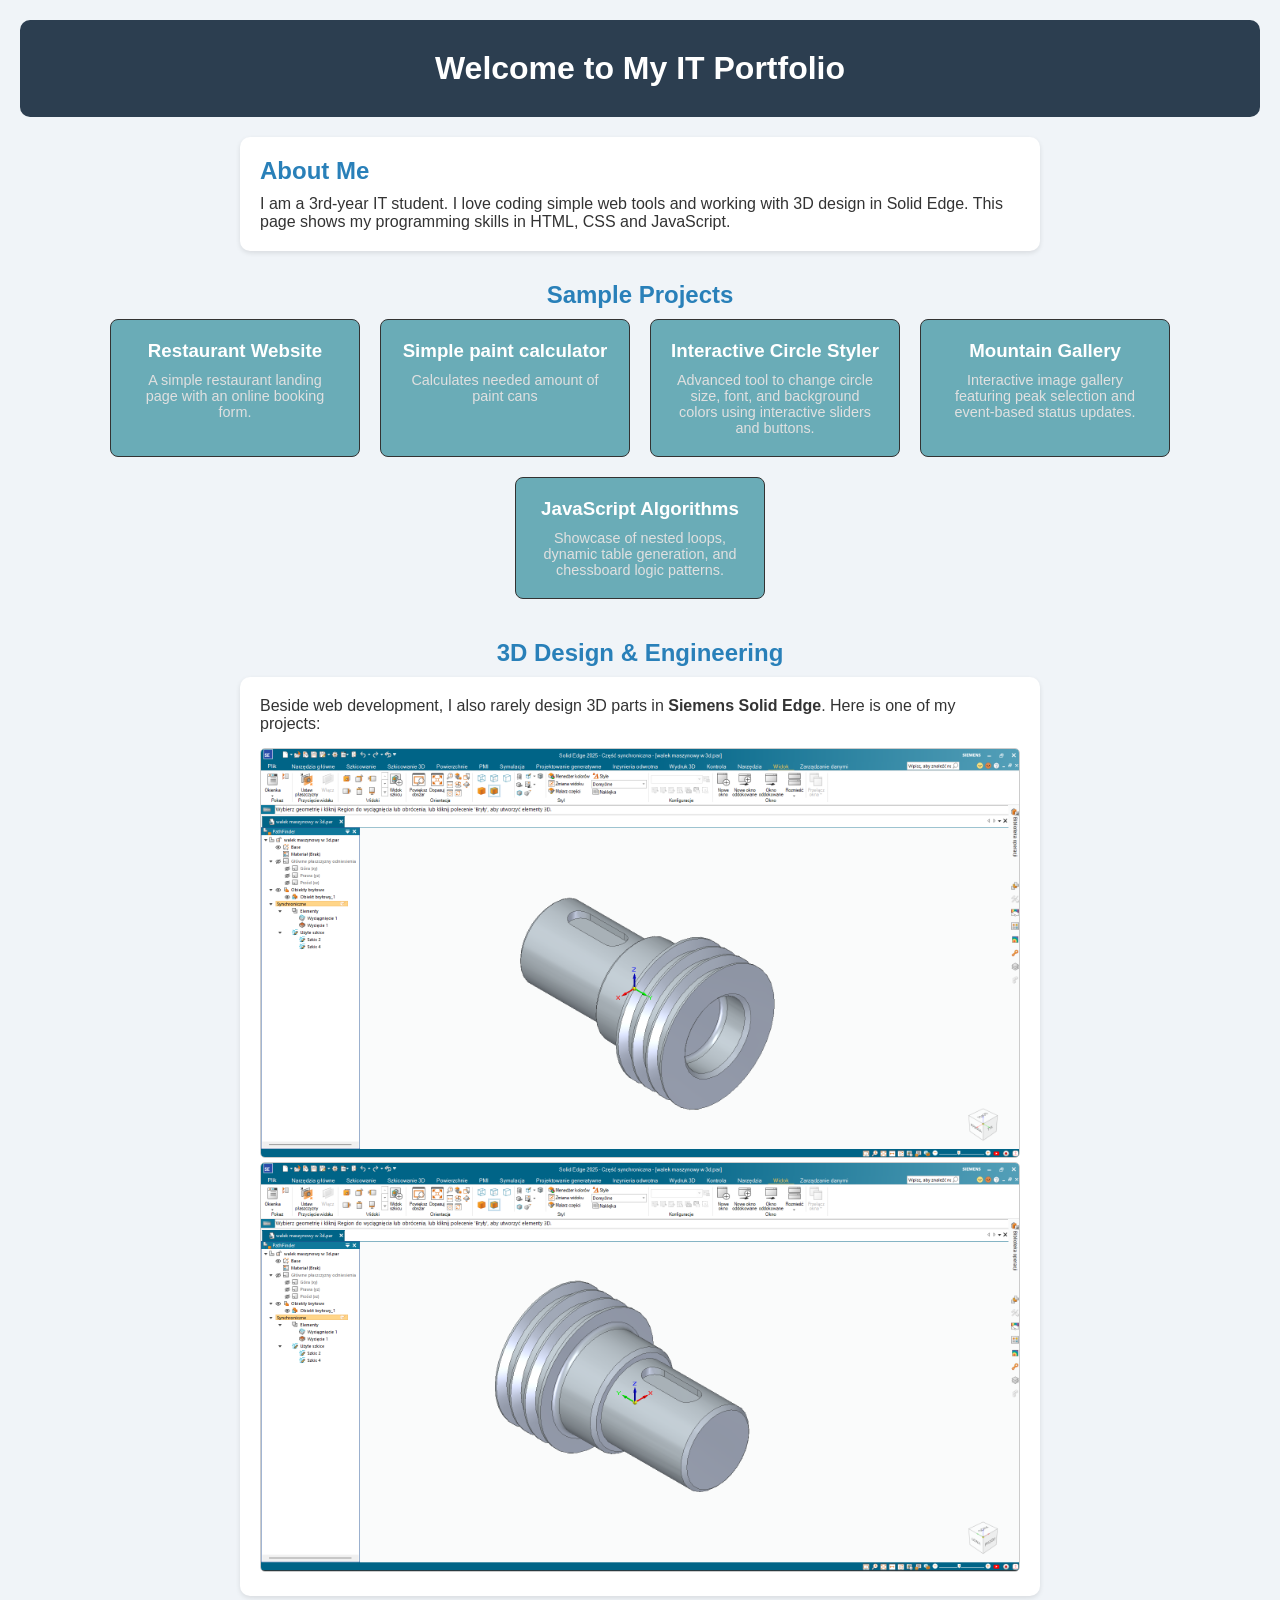
==== index.html @ f7da4ca8 "Update and rename main-index.html to index.html" ====
<!DOCTYPE html>
<html lang="en">
<head>
    <meta charset="UTF-8">
    <meta name="viewport" content="width=device-width, initial-scale=1.0">
    <title>My Portfolio</title>
    <style>
        * { margin: 0; padding: 0; box-sizing: border-box; font-family: Verdana, sans-serif; }
        
        body {
            background-color: #f0f4f8;
            color: #333;
            display: flex;
            flex-direction: column;
            align-items: center;
            padding: 20px;
        }

        header {
            background-color: #2c3e50;
            color: white;
            width: 100%;
            padding: 30px;
            text-align: center;
            border-radius: 10px;
            margin-bottom: 20px;
        }

        #about-me {
            background-color: #fff;
            padding: 20px;
            border-radius: 10px;
            box-shadow: 0 2px 5px rgba(0,0,0,0.1);
            width: 80%;
            max-width: 800px;
            margin-bottom: 30px;
        }

        h2 { margin-bottom: 10px; color: #2980b9; }

        .project-container {
            display: flex;
            flex-wrap: wrap;
            justify-content: center;
            gap: 20px;
            width: 100%;
        }

        .project-box {
            background-color: #6aacb7;
            color: white;
            padding: 20px;
            width: 250px;
            border-radius: 8px;
            text-align: center;
            text-decoration: none;
            transition: 0.3s;
            border: 1px solid #333;
        }

        .project-box:hover {
            background-color: #2c3e50;
            transform: scale(1.05);
        }

        .project-box p {
            font-size: 0.9em;
            margin-top: 10px;
            color: #e0e0e0;
        }
    </style>
</head>
<body>

    <header>
        <h1>Welcome to My IT Portfolio</h1>
    </header>

    <div id="about-me">
        <h2>About Me</h2>
        <p>I am a 3rd-year IT student. I love coding simple web tools and working with 3D design in Solid Edge. This page shows my programming skills in HTML, CSS and JavaScript.</p>
    </div>

    <h2>Sample Projects</h2>
    <div class="project-container">
        
        <a href="restaurant.html" class="project-box">
            <h3>Restaurant Website</h3>
            <p>A simple restaurant landing page with an online booking form.</p>
        </a>

        <a href="paint-calculator.html" class="project-box">
            <h3>Simple paint calculator</h3>
            <p>Calculates needed amount of paint cans</p>
        </a>

        <a href="colors-circle-sizing.html" class="project-box">
            <h3>Interactive Circle Styler</h3>
            <p>Advanced tool to change circle size, font, and background colors using interactive sliders and buttons.</p>
        </a>

        <a href="mountains.html" class="project-box">
            <h3>Mountain Gallery</h3>
            <p>Interactive image gallery featuring peak selection and event-based status updates.</p>
        </a>

        <a href="loops.html" class="project-box">
            <h3>JavaScript Algorithms</h3>
            <p>Showcase of nested loops, dynamic table generation, and chessboard logic patterns.</p>
        </a>

    </div>


    <h2 style="margin-top: 40px;">3D Design & Engineering</h2>
<div id="about-me">
    <p>Beside web development, I also rarely design 3D parts in <b>Siemens Solid Edge</b>. Here is one of my projects:</p>
    <div style="text-align: center; margin-top: 15px;">
        <img src="walek3d.png" alt="SolidEdgeProject" style="max-width: 100%; border-radius: 5px; border: 1px solid #ccc;">
        <img src="walek3dv2.png" alt="SolidEdgeProject" style="max-width: 100%; border-radius: 5px; border: 1px solid #ccc;">
         </div>
</div>
</body>
</html>
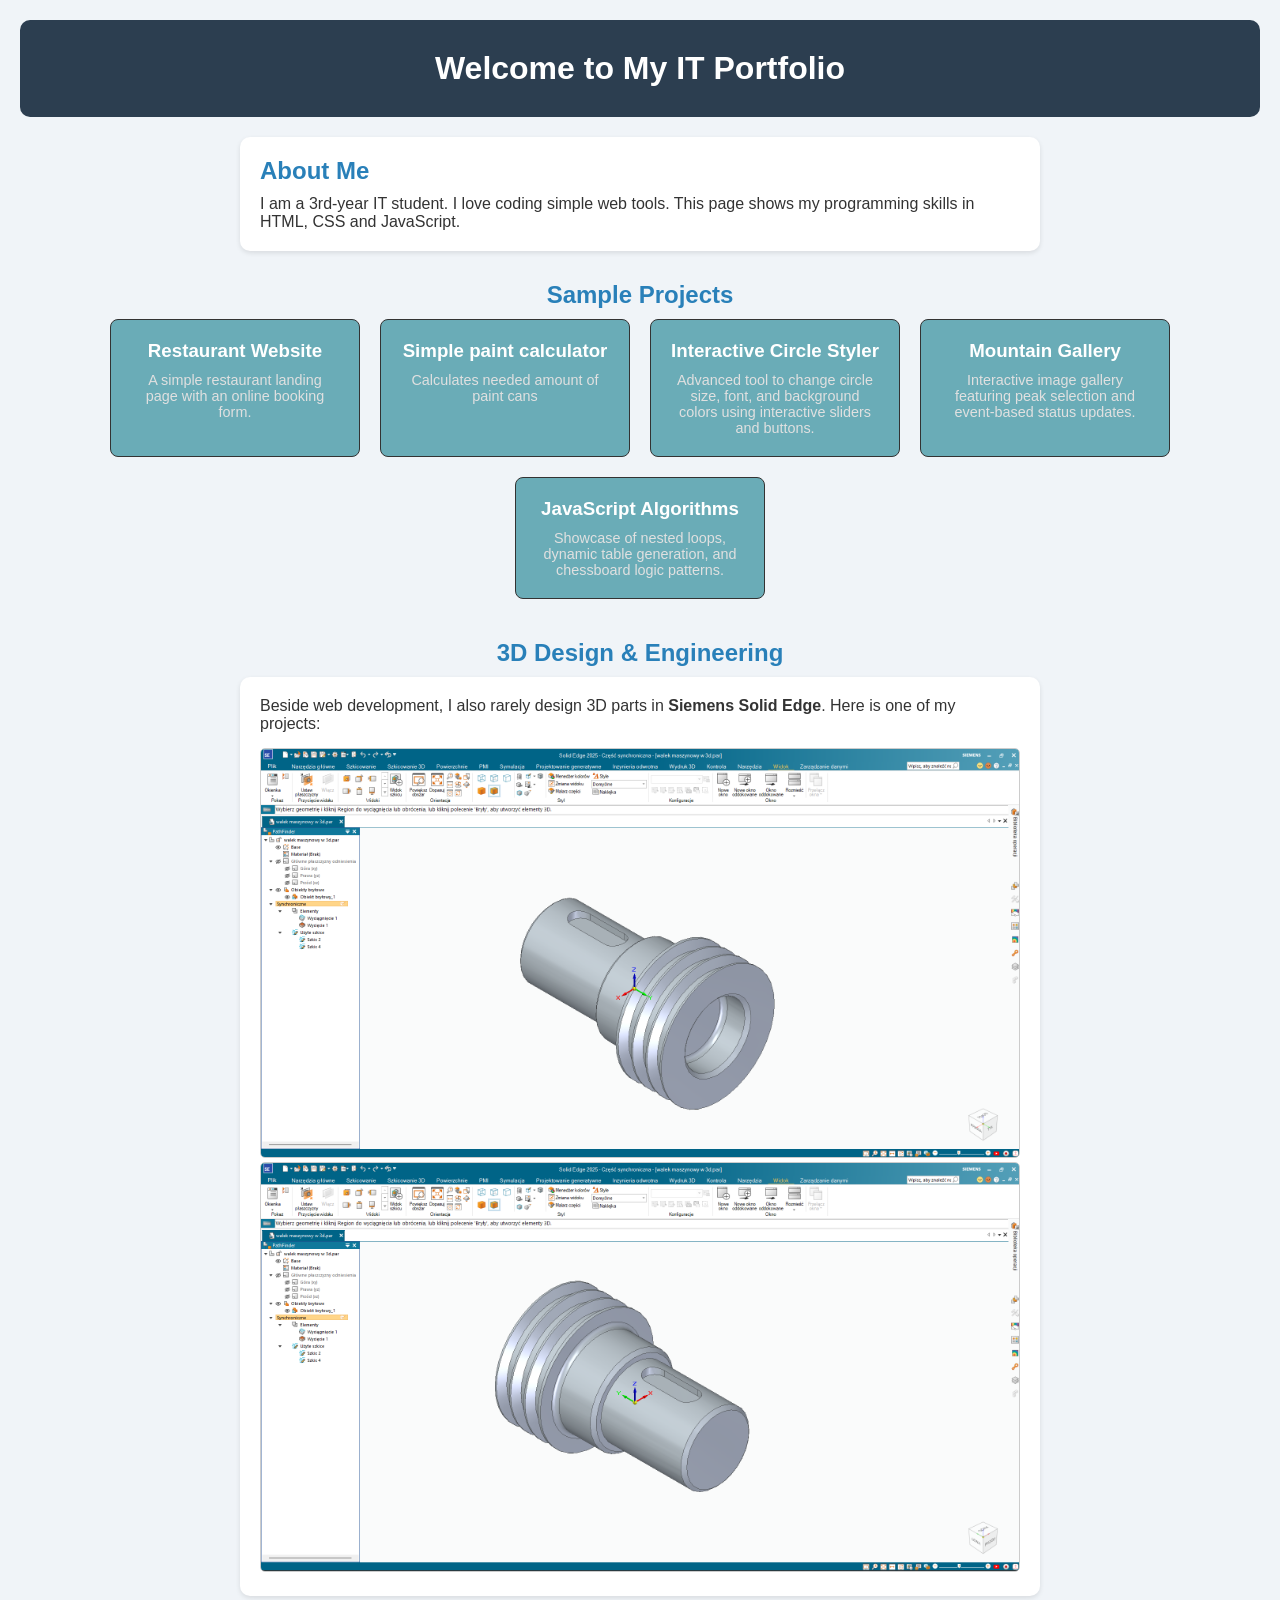
==== commit 29fa0534: "Update index.html" ====
--- a/index.html
+++ b/index.html
@@ -78,7 +78,7 @@
 
     <div id="about-me">
         <h2>About Me</h2>
-        <p>I am a 3rd-year IT student. I love coding simple web tools and working with 3D design in Solid Edge. This page shows my programming skills in HTML, CSS and JavaScript.</p>
+        <p>I am a 3rd-year IT student. I love coding simple web tools. This page shows my programming skills in HTML, CSS and JavaScript.</p>
     </div>
 
     <h2>Sample Projects</h2>
@@ -121,4 +121,5 @@
          </div>
 </div>
 </body>
+
 </html>
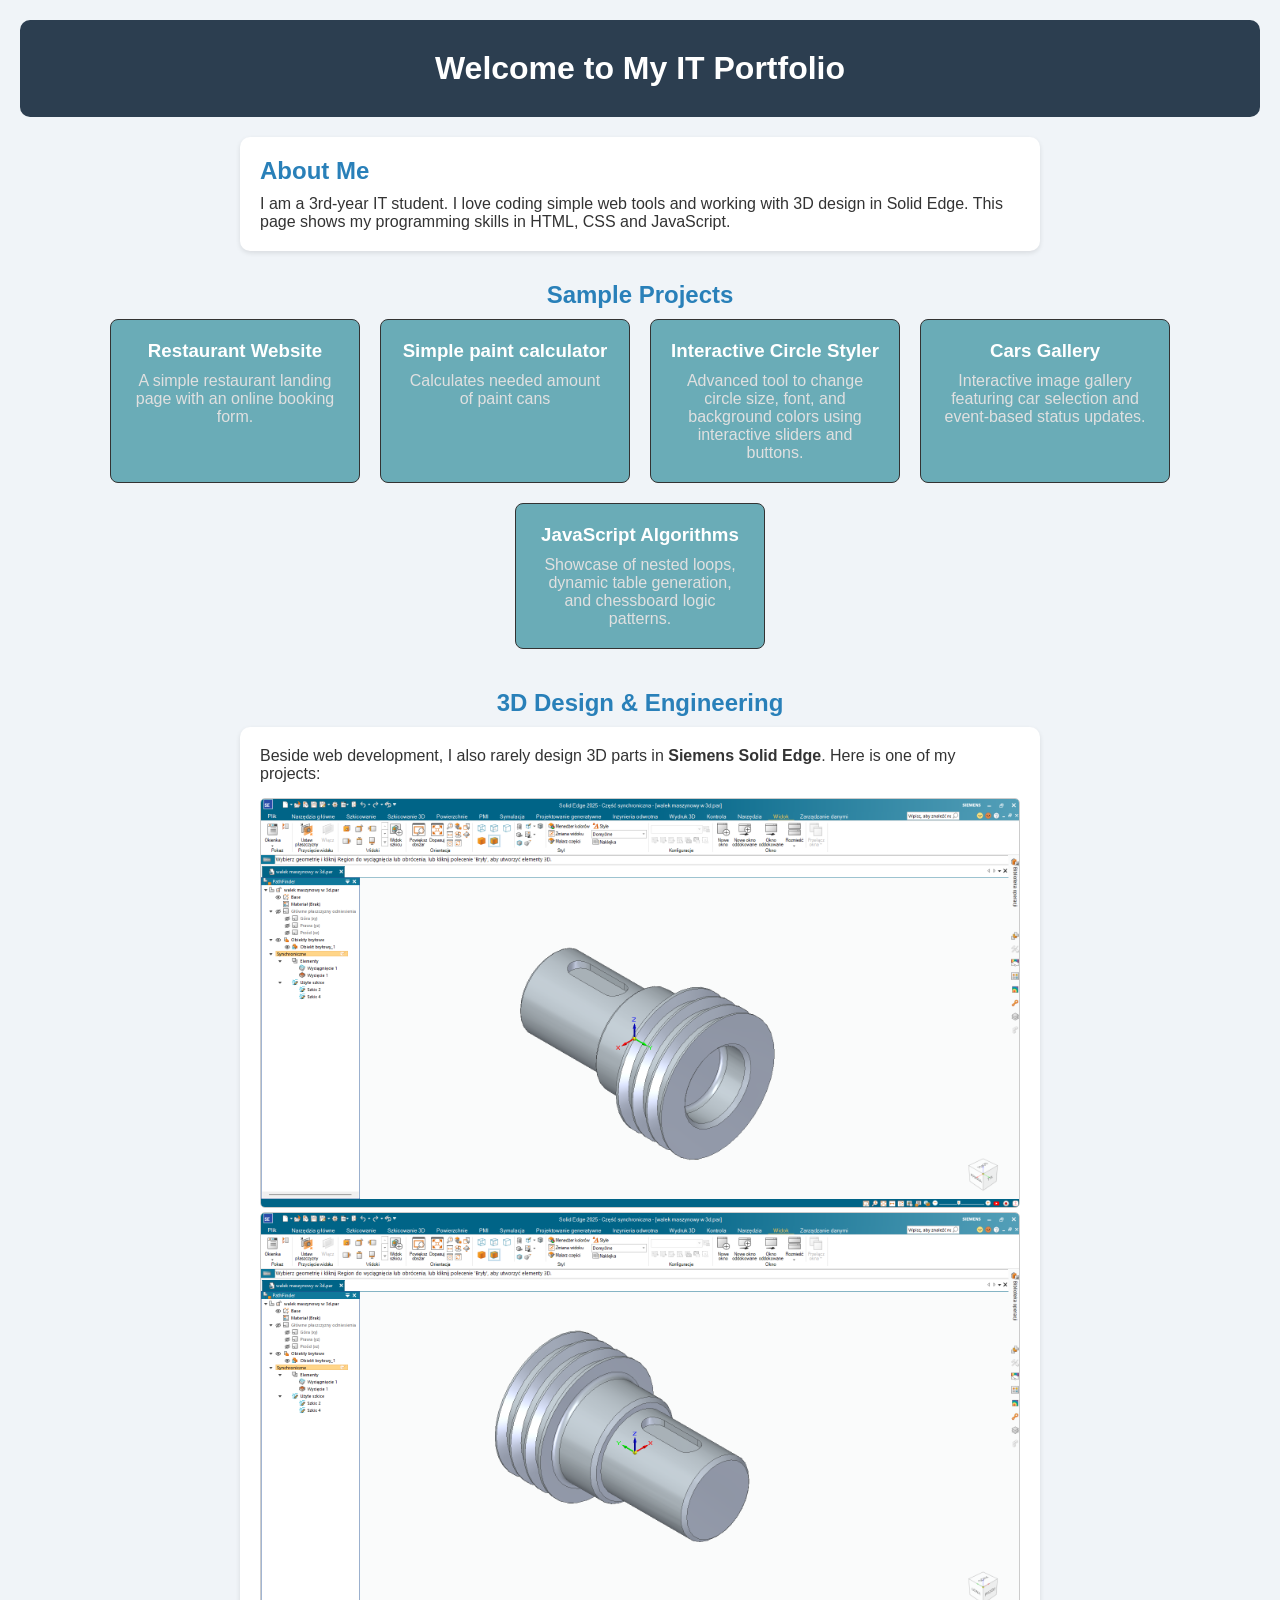
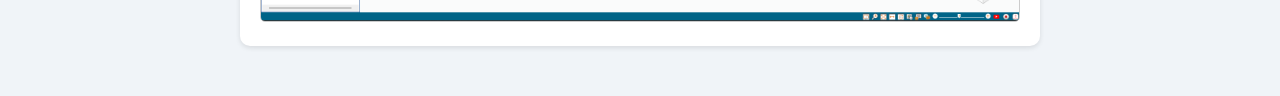
==== commit 0f20ab75: "Update index.html" ====
--- a/index.html
+++ b/index.html
@@ -64,9 +64,15 @@
         }
 
         .project-box p {
-            font-size: 0.9em;
+            font-size: 1em;
             margin-top: 10px;
             color: #e0e0e0;
+        }
+
+        #zdj{
+            max-width: 100%; 
+            border-radius: 5px; 
+            border: 1px solid #ccc;
         }
     </style>
 </head>
@@ -78,7 +84,7 @@
 
     <div id="about-me">
         <h2>About Me</h2>
-        <p>I am a 3rd-year IT student. I love coding simple web tools. This page shows my programming skills in HTML, CSS and JavaScript.</p>
+        <p>I am a 3rd-year IT student. I love coding simple web tools and working with 3D design in Solid Edge. This page shows my programming skills in HTML, CSS and JavaScript.</p>
     </div>
 
     <h2>Sample Projects</h2>
@@ -99,9 +105,9 @@
             <p>Advanced tool to change circle size, font, and background colors using interactive sliders and buttons.</p>
         </a>
 
-        <a href="mountains.html" class="project-box">
-            <h3>Mountain Gallery</h3>
-            <p>Interactive image gallery featuring peak selection and event-based status updates.</p>
+        <a href="cars.html" class="project-box">
+            <h3>Cars Gallery</h3>
+            <p>Interactive image gallery featuring car selection and event-based status updates.</p>
         </a>
 
         <a href="loops.html" class="project-box">
@@ -116,10 +122,19 @@
 <div id="about-me">
     <p>Beside web development, I also rarely design 3D parts in <b>Siemens Solid Edge</b>. Here is one of my projects:</p>
     <div style="text-align: center; margin-top: 15px;">
-        <img src="walek3d.png" alt="SolidEdgeProject" style="max-width: 100%; border-radius: 5px; border: 1px solid #ccc;">
-        <img src="walek3dv2.png" alt="SolidEdgeProject" style="max-width: 100%; border-radius: 5px; border: 1px solid #ccc;">
+        <img src="walek3d.png" alt="SolidEdgeProject" id="zdj" class="zdj1">
+        <img src="walek3dv2.png" alt="SolidEdgeProject" id="zdj" class="zdj2">
          </div>
 </div>
+
+<script>
+    let zdj1 = document.querySelector(".zdj1");
+
+    zdj1.addEventListener("click", function(){
+        zdj1.style.width=1000+"px";
+        zdj1.style.height=1000+"px";
+    })
+
+</script>
 </body>
-
 </html>
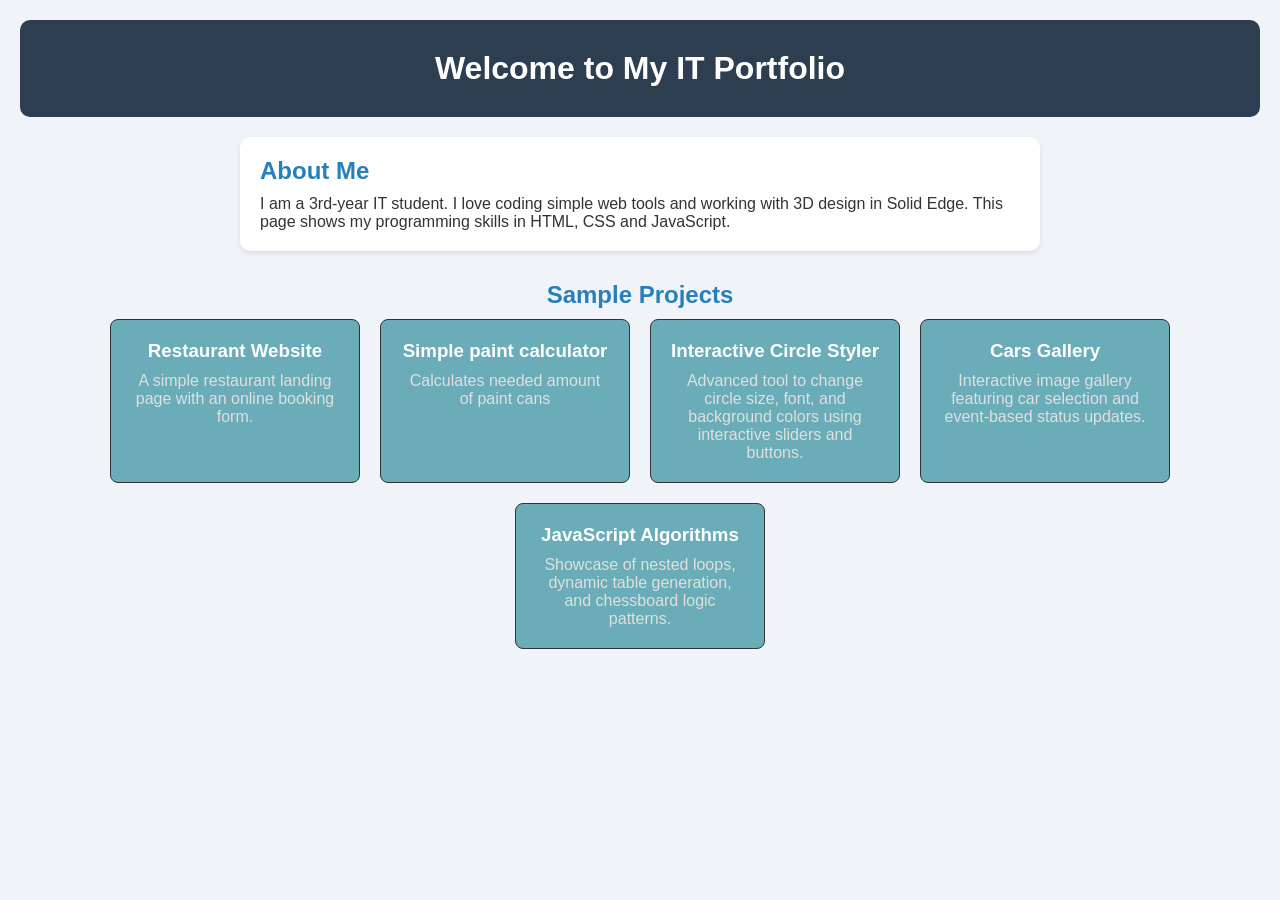
==== commit 801a8f59: "Fix formatting issues in index.html" ====
--- a/index.html
+++ b/index.html
@@ -69,11 +69,6 @@
             color: #e0e0e0;
         }
 
-        #zdj{
-            max-width: 100%; 
-            border-radius: 5px; 
-            border: 1px solid #ccc;
-        }
     </style>
 </head>
 <body>
@@ -117,24 +112,6 @@
 
     </div>
 
-
-    <h2 style="margin-top: 40px;">3D Design & Engineering</h2>
-<div id="about-me">
-    <p>Beside web development, I also rarely design 3D parts in <b>Siemens Solid Edge</b>. Here is one of my projects:</p>
-    <div style="text-align: center; margin-top: 15px;">
-        <img src="walek3d.png" alt="SolidEdgeProject" id="zdj" class="zdj1">
-        <img src="walek3dv2.png" alt="SolidEdgeProject" id="zdj" class="zdj2">
-         </div>
 </div>
-
-<script>
-    let zdj1 = document.querySelector(".zdj1");
-
-    zdj1.addEventListener("click", function(){
-        zdj1.style.width=1000+"px";
-        zdj1.style.height=1000+"px";
-    })
-
-</script>
 </body>
 </html>
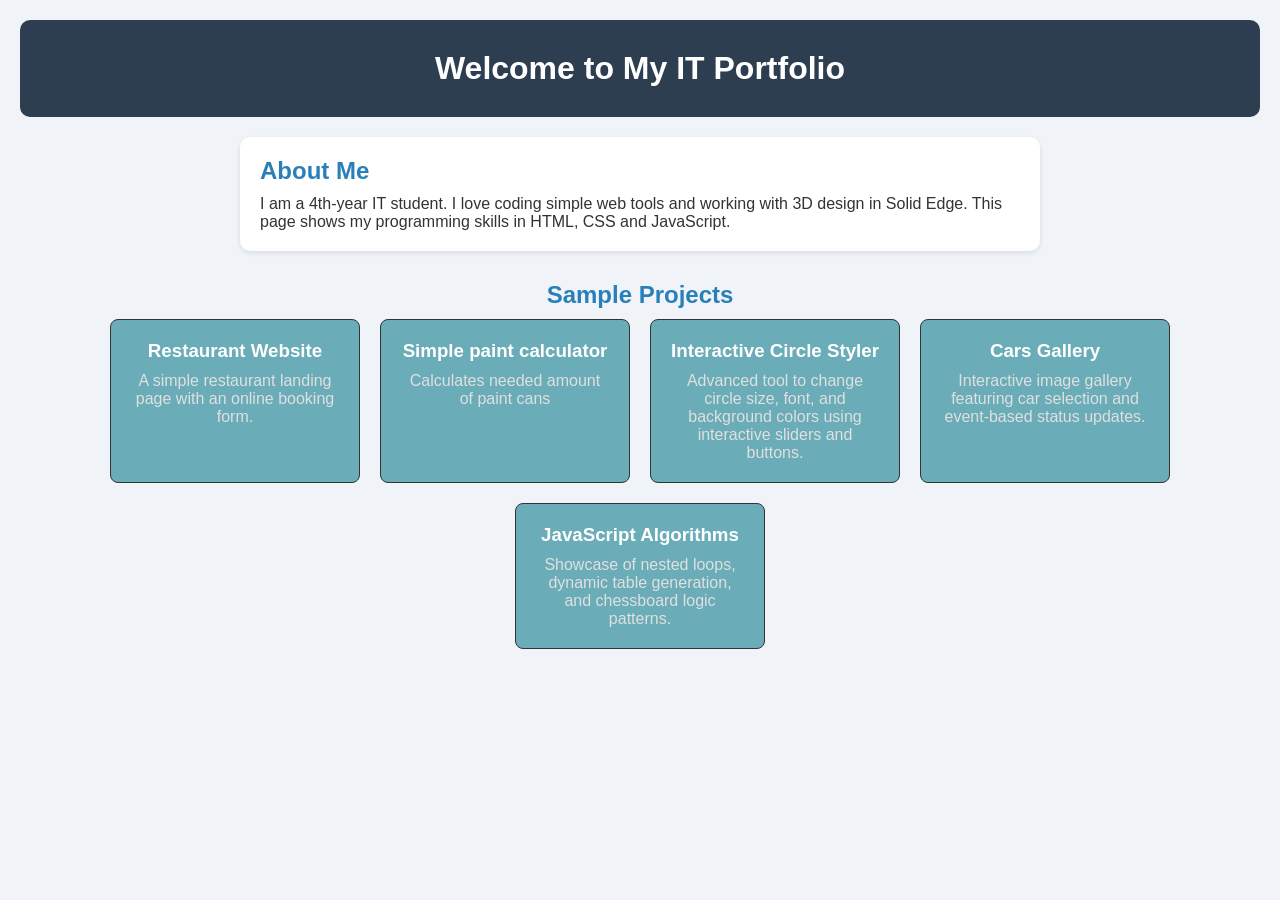
==== commit 79808642: "Update index.html" ====
--- a/index.html
+++ b/index.html
@@ -79,7 +79,7 @@
 
     <div id="about-me">
         <h2>About Me</h2>
-        <p>I am a 3rd-year IT student. I love coding simple web tools and working with 3D design in Solid Edge. This page shows my programming skills in HTML, CSS and JavaScript.</p>
+        <p>I am a 4th-year IT student. I love coding simple web tools and working with 3D design in Solid Edge. This page shows my programming skills in HTML, CSS and JavaScript.</p>
     </div>
 
     <h2>Sample Projects</h2>
